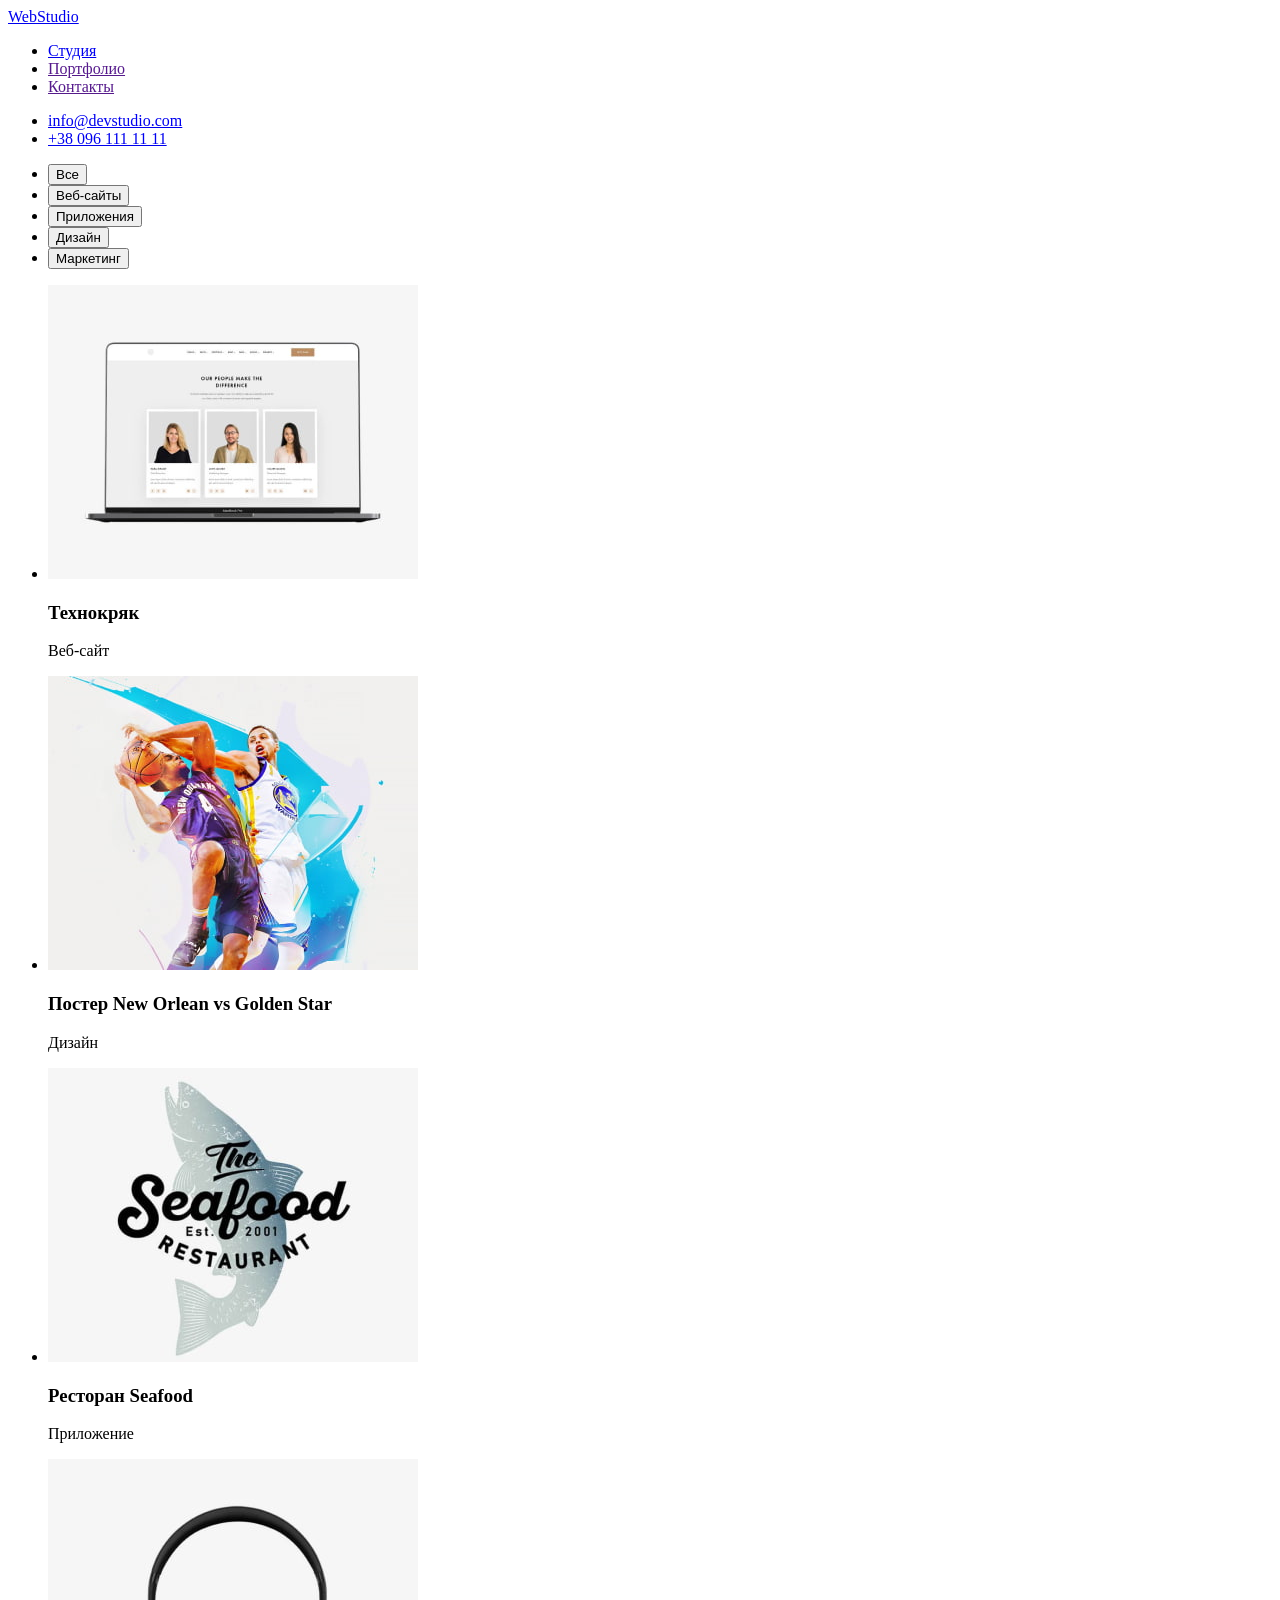
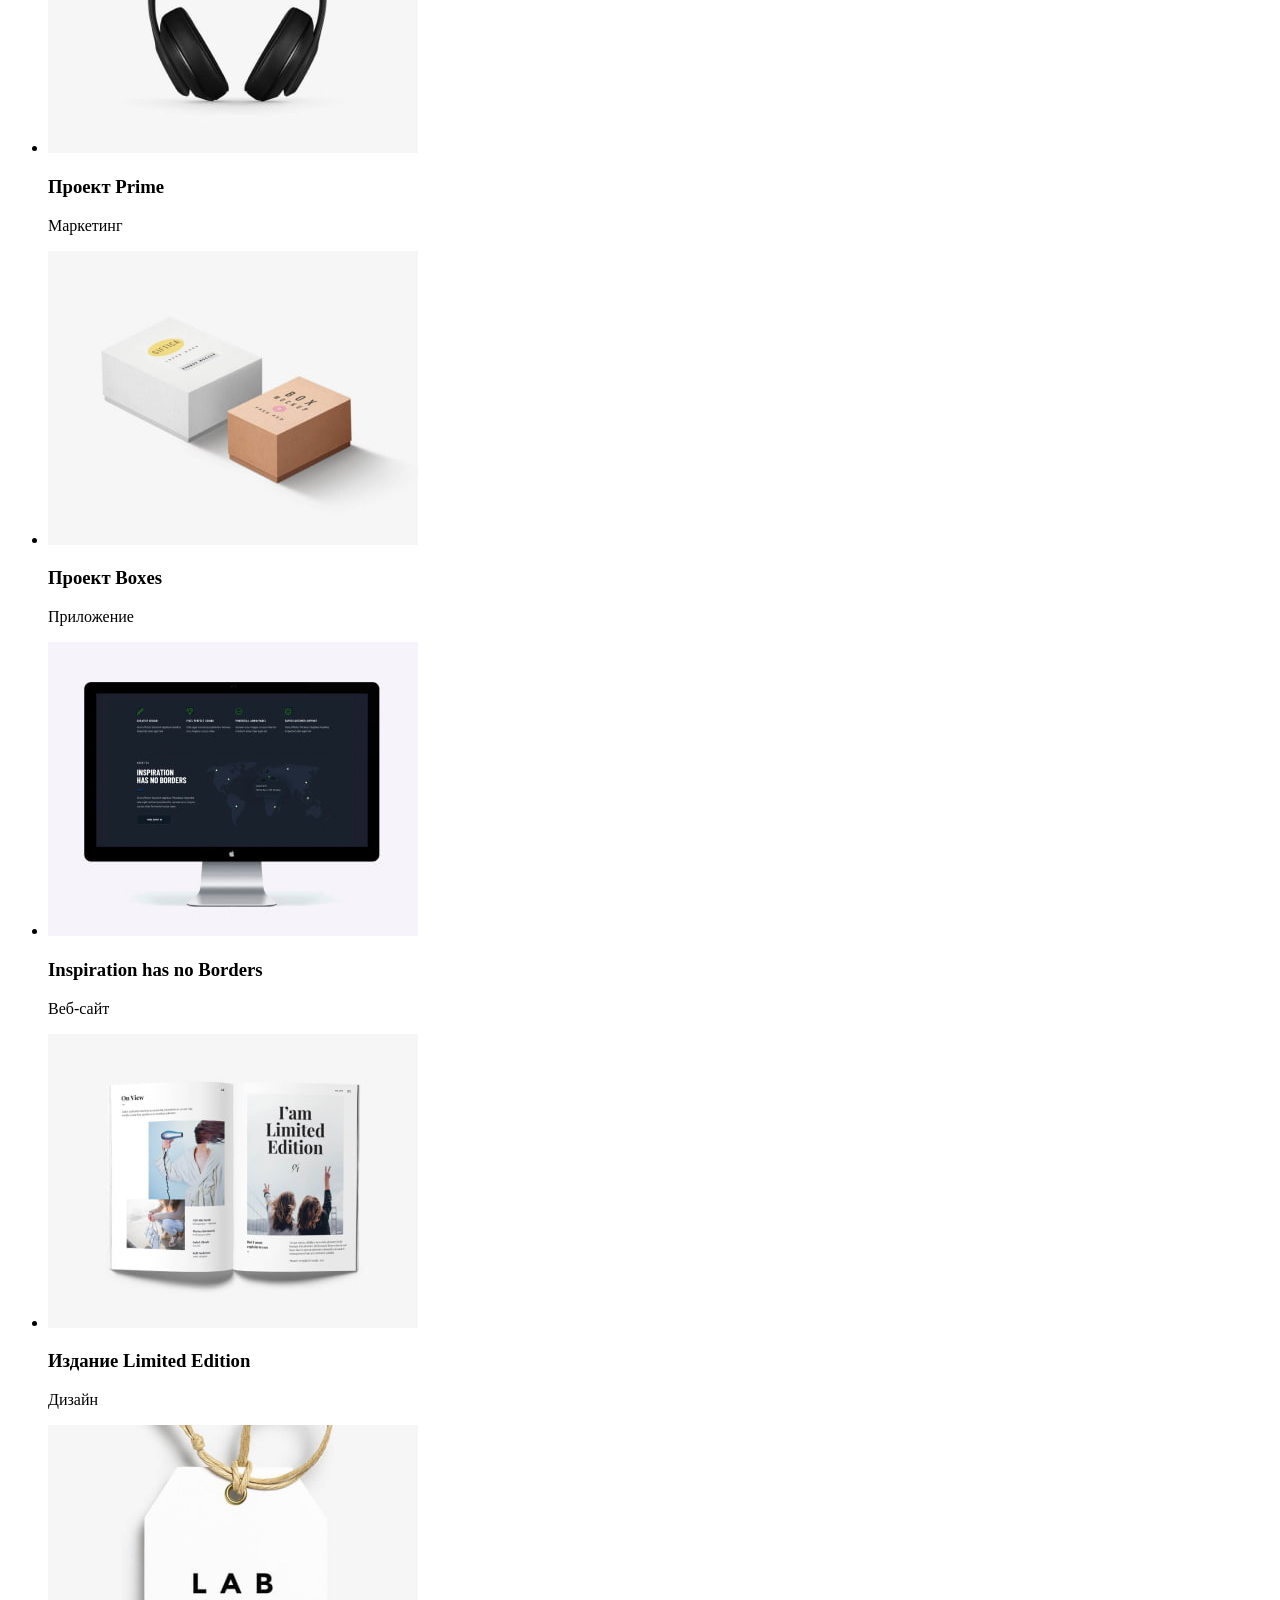
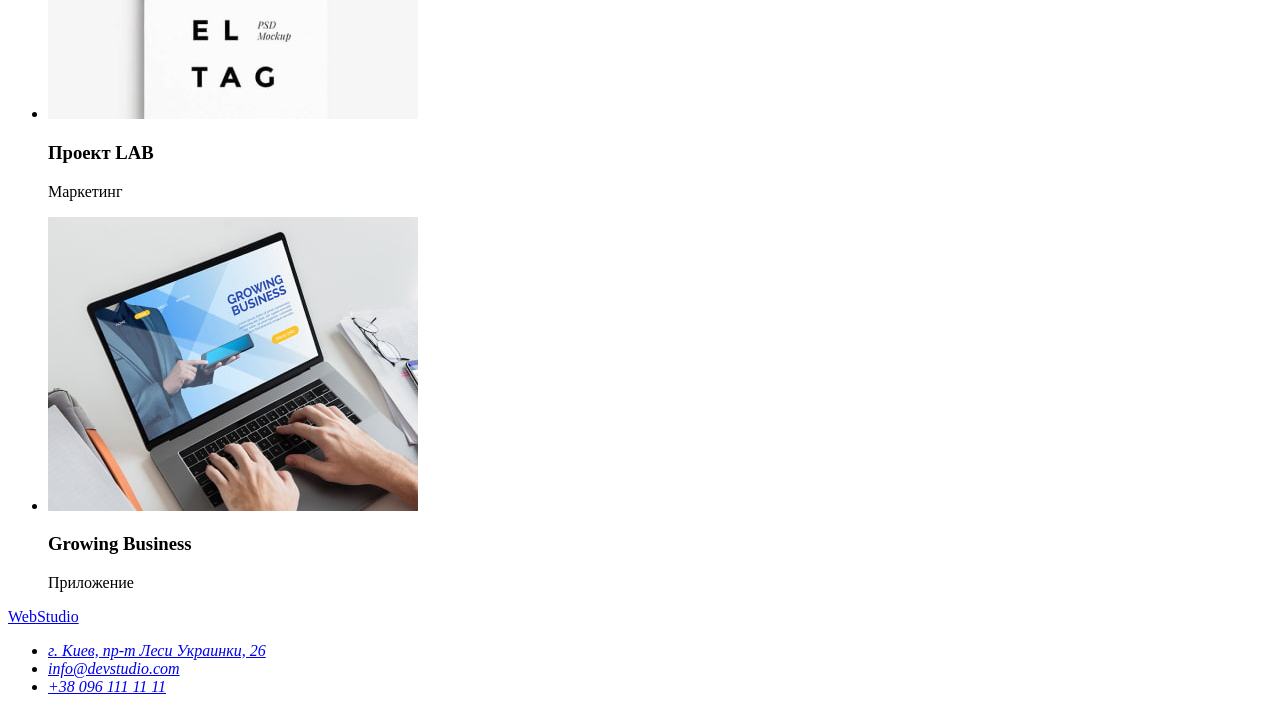
==== portfolio.html @ 4f4ed76d "Добавлен заголовок к секции "Наши проэкты"" ====
<!DOCTYPE html> 
<html lang="ru">
<head>
    <meta charset="UTF-8">
    <title>WebStudio</title>
</head>
<body>
<!--Шапка страницы-->
<header>
    <!--Навигация-->
    <nav>
        <a href="WebStudio" lang="en">WebStudio</a>
        <ul>
          <li><a href="./index.html">Студия</a></li>
          <li><a href="">Портфолио</a></li>
          <li><a href="">Контакты</a></li>
        </ul>
    </nav>
    <!--Контакты-->
    <ul>
        <li>
            <a href="mailto:info@devstudio.com">info@devstudio.com</a>
        </li>
        <li>
            <a href="tel:+380961111111">+38 096 111 11 11</a>
        </li>
    </ul>
    <!--Cекция-Фильтры-->
    <header>
    <h2 hidden>Фильтры</h2>
    <ul>
        <li>
            <button type="button">Все</button>
        </li>
        <li>
            <button type="button">Веб-сайты</button>
        </li>
        <li>
            <button type="button">Приложения</button>
        </li>
        <li>
            <button type="button">Дизайн</button>
        </li>
        <li>
            <button type="button">Маркетинг</button>
        </li>
    </ul>
    </header>
    <!--Секция-Наши проэкты-->
    <section>
        <h2 hidden>Our projects</h2>
        <ul>
            <li>
                <img src="./images/img7.jpg" alt="Laptop with open web page">
                <h3>Технокряк</h3>
                <p>Веб-сайт</p>
            </li>
            <li>
                <img src="./images/img8.jpg" alt="Basketball players">
                <h3>Постер New Orlean vs Golden Star</h3>
                <p>Дизайн</p>
            </li>
            <li>
                <img src="./images/img9.jpg" alt="Restaurante poster">
                <h3>Ресторан Seafood</h3>
                <p>Приложение</p>
            </li>
            <li>
                <img src="./images/img10.jpg" alt="Earphones">
                <h3>Проект Prime</h3>
                <p>Маркетинг</p>
            </li>
            <li>
                <img src="./images/img11.jpg" alt="Boxes">
                <h3>Проект Boxes</h3>
                <p>Приложение</p>
            </li>
            <li>
                <img src="./images/img12.jpg" alt="PC monitor">
                <h3>Inspiration has no Borders</h3>
                <p>Веб-сайт</p>
            </li>
            <li>
                <img src="./images/img13.jpg" alt="Magazine pages">
                <h3>Издание Limited Edition</h3>
                <p>Дизайн</p>
            </li>
            <li>
                <img src="./images/img14.jpg" alt="Label tag">
                <h3>Проект LAB</h3>
                <p>Маркетинг</p>
            </li>
            <li>
                <img src="./images/img15.jpg" alt="Work on laptop">
                <h3>Growing Business</h3>
                <p>Приложение</p>
            </li>
        </ul>
    </section>
    <!--Footer-->
<footer>
    <a href="WebStudio" lang="en">WebStudio</a>
    <address>
    <ul>
        <li>
            <a href="https://www.google.com.ua/maps/place/Lesi+Ukrainky+Blvd,+26,+Kyiv,+02000/@50.4265807,30.5361971,17z/data=!3m1!4b1!4m5!3m4!1s0x40d4cf0e033ecbe9:0x57a4dffefec77da0!8m2!3d50.4265807!4d30.5383859?hl=en" target="_blank" rel="noreferrer noopener">г. Киев, пр-т Леси Украинки, 26</a>
        </li>
        <li>
            <a href="mailto:info@devstudio.com">info@devstudio.com</a>
        </li>
        <li>
            <a href="tel:+380961111111">+38 096 111 11 11</a>
        </li>
    </ul>
    </address>
</footer>
</body>
</html>
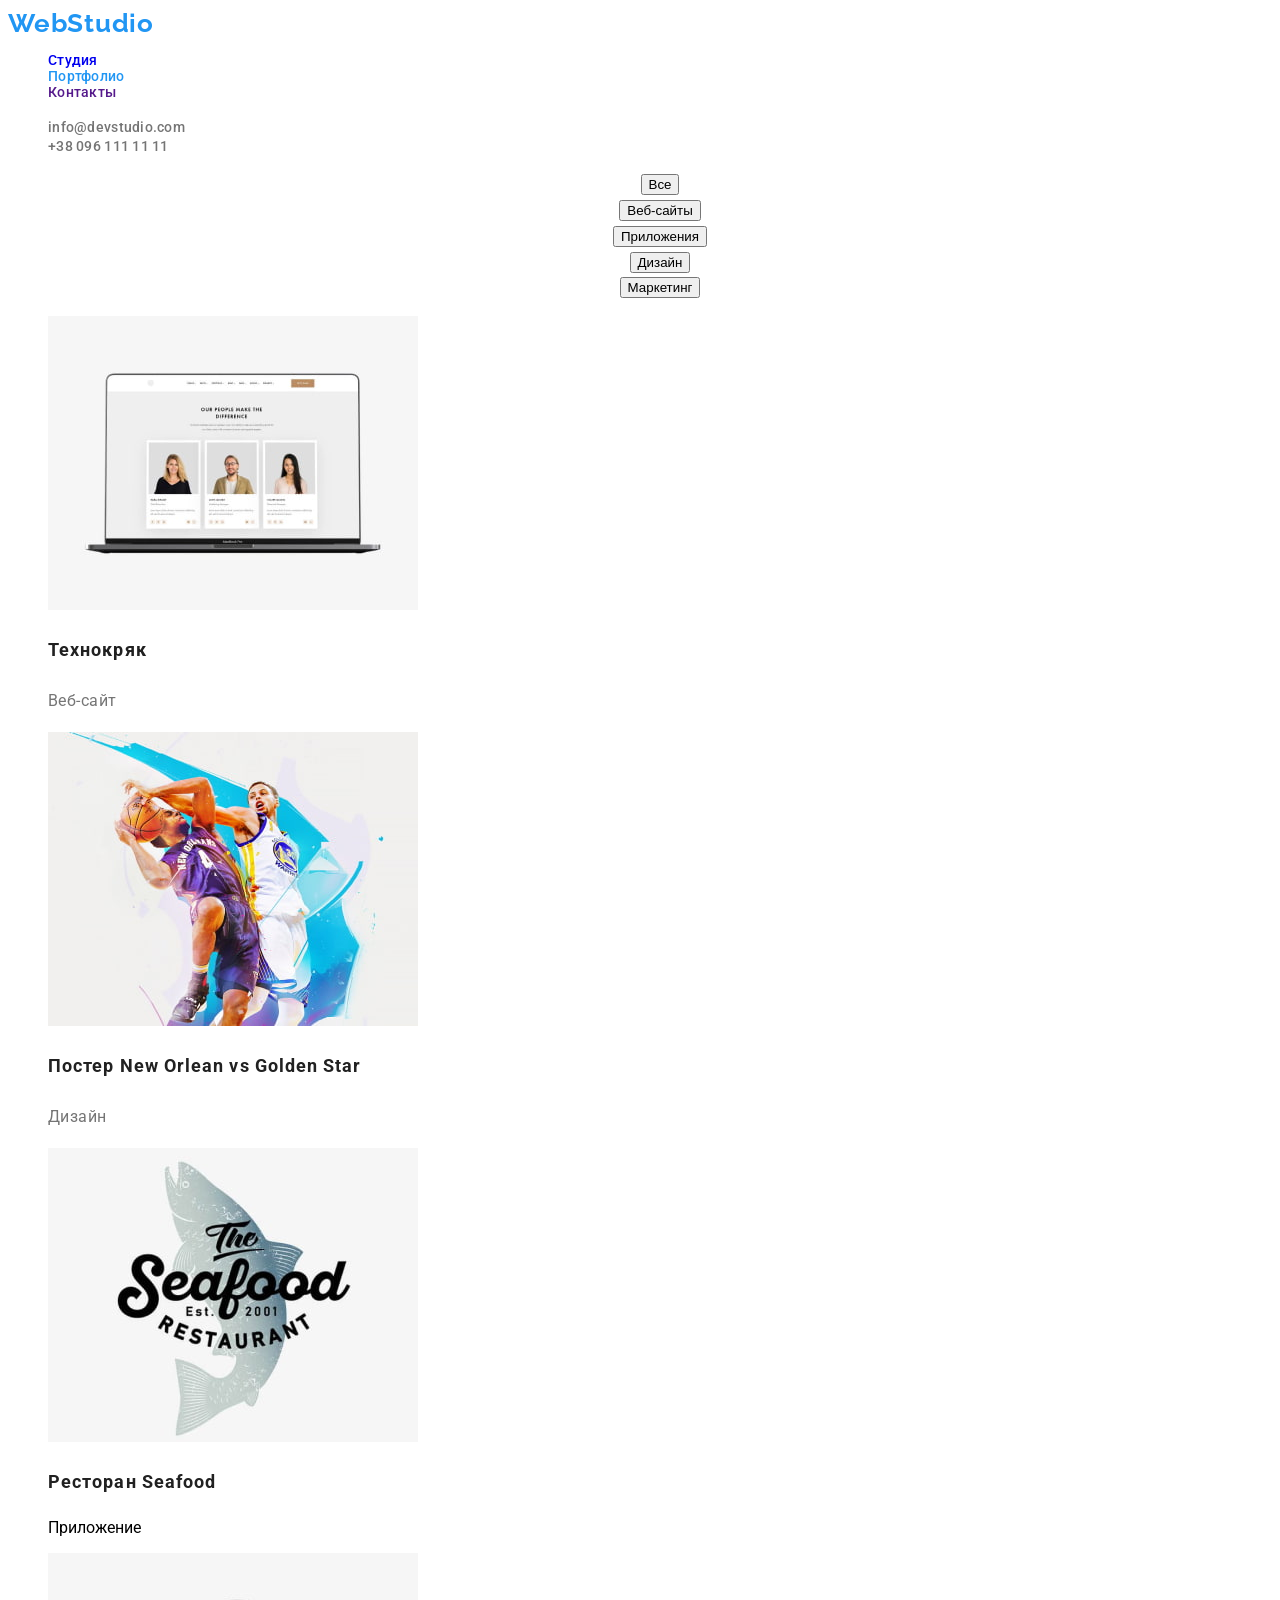
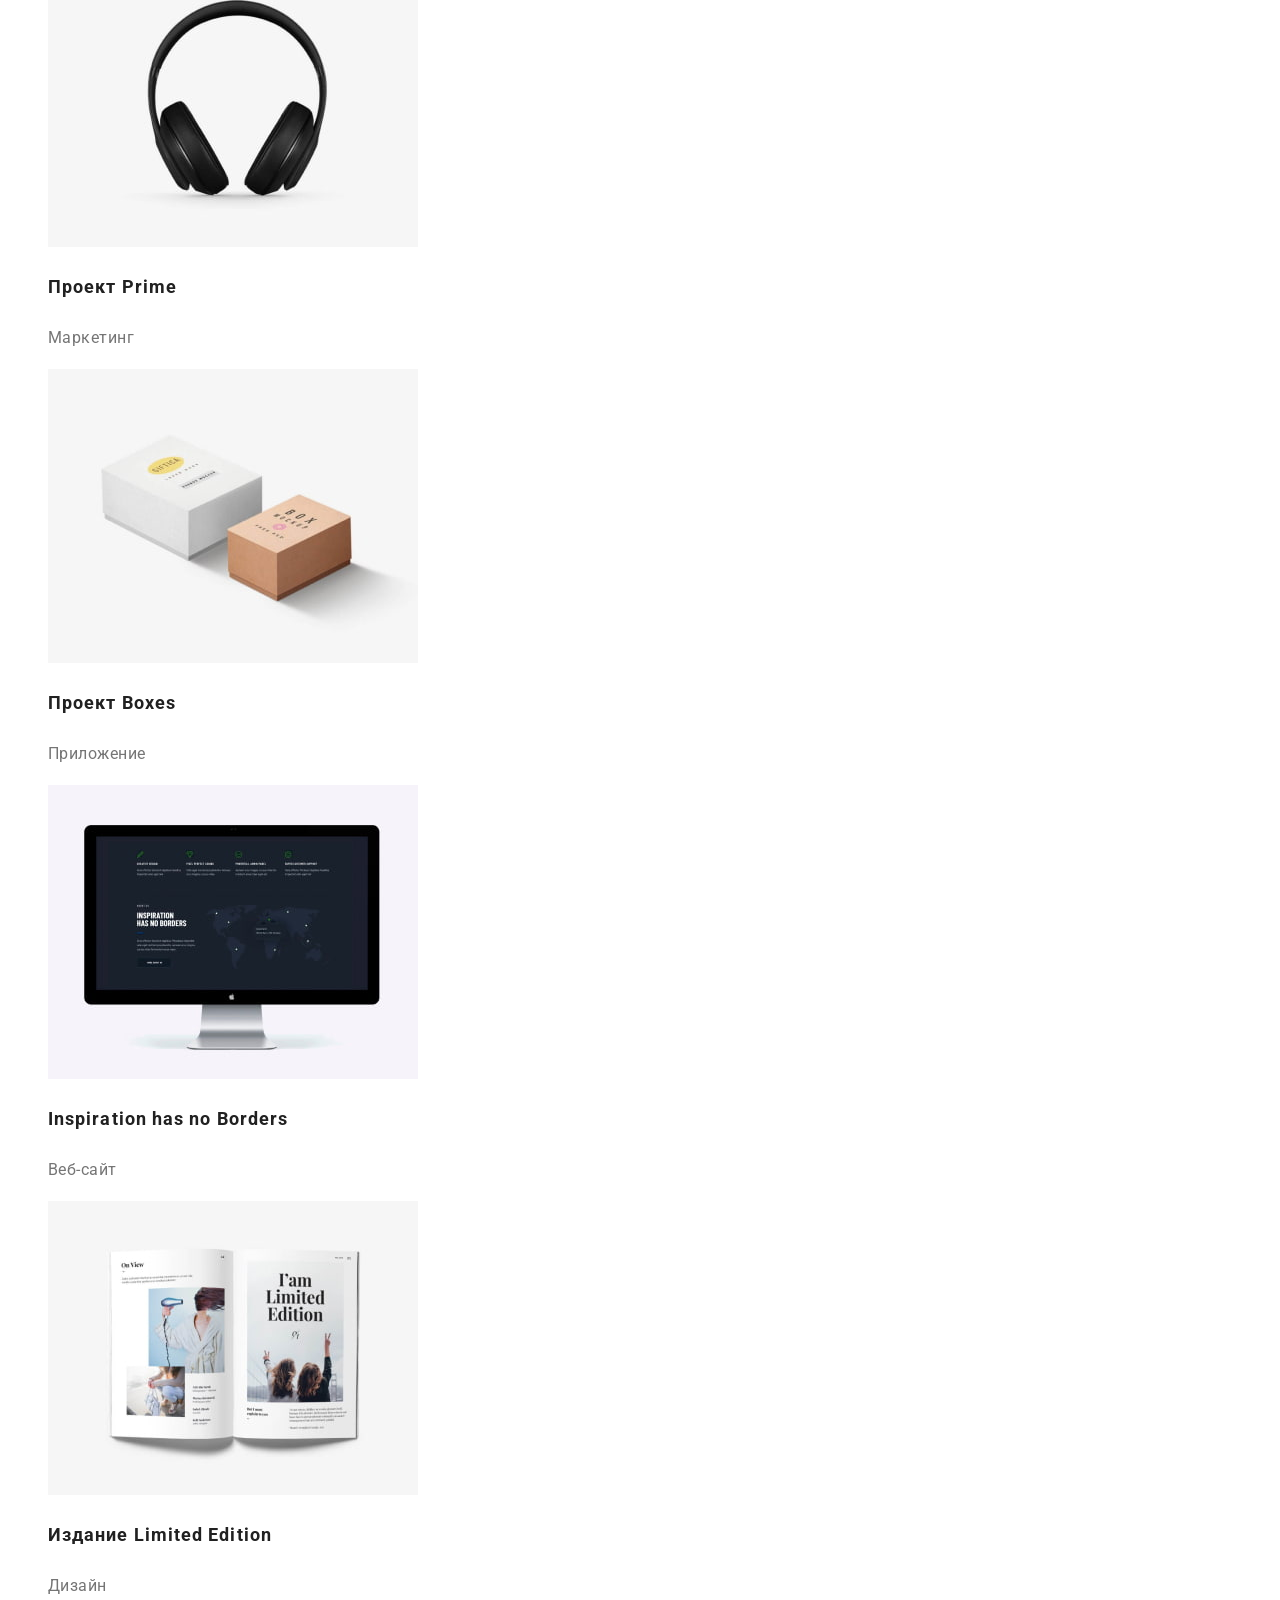
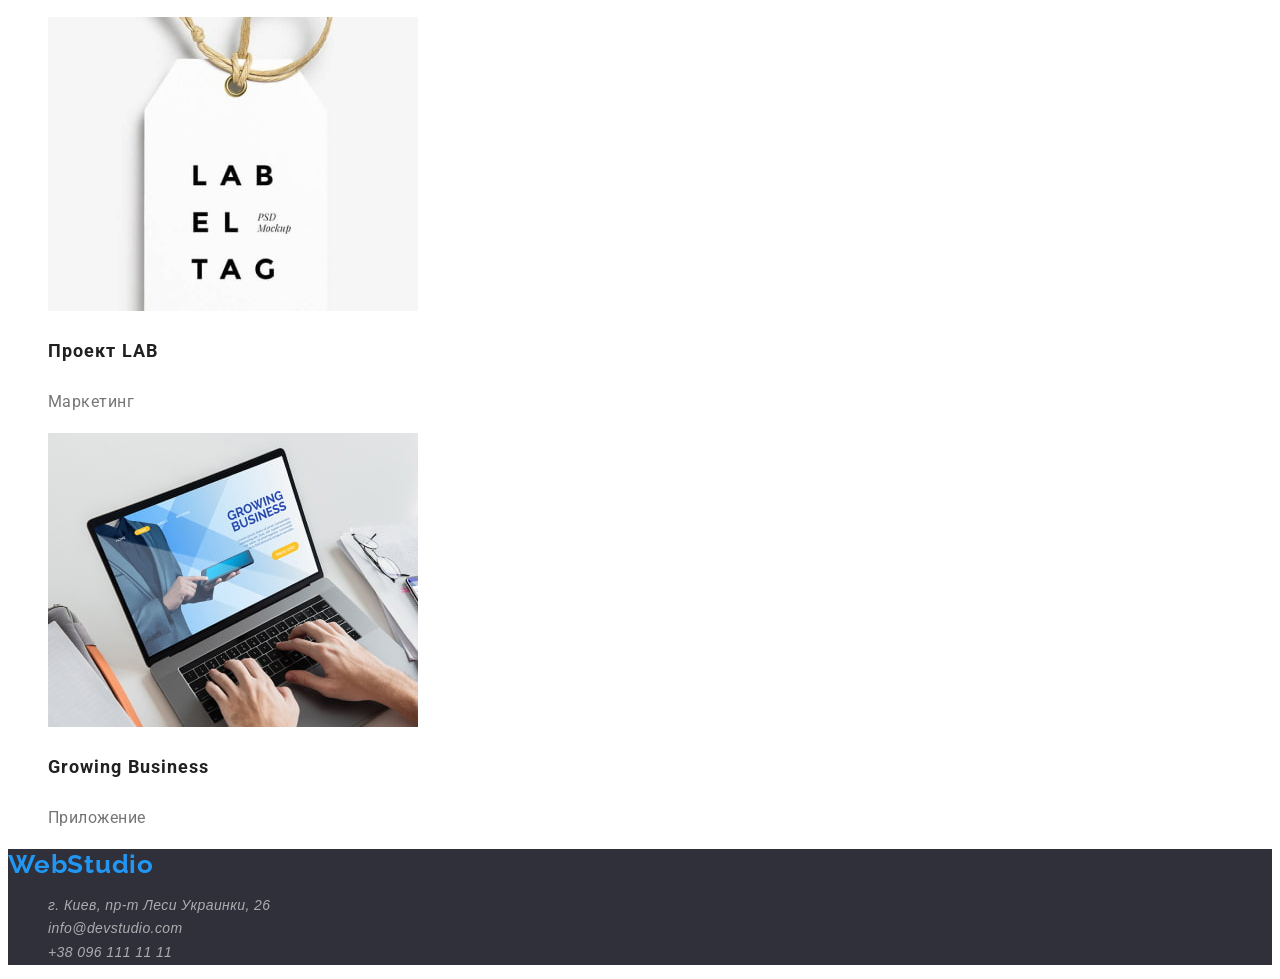
==== commit 1853b743: "Добавлены стили тескта и кнопок" ====
--- a/portfolio.html
+++ b/portfolio.html
@@ -2,114 +2,115 @@
 <html lang="ru">
 <head>
     <meta charset="UTF-8">
+    <link rel="preconnect" href="https://fonts.googleapis.com">
+    <link rel="preconnect" href="https://fonts.gstatic.com" crossorigin>
+    <link href="https://fonts.googleapis.com/css2?family=Raleway:wght@700&family=Roboto:wght@400;500;700;900&display=swap" rel="stylesheet">
+    <link rel="stylesheet" href="./CSS/styles.css">
     <title>WebStudio</title>
 </head>
-<body>
+<body class="body">
 <!--Шапка страницы-->
 <header>
     <!--Навигация-->
-    <nav>
-        <a href="WebStudio" lang="en">WebStudio</a>
-        <ul>
-          <li><a href="./index.html">Студия</a></li>
-          <li><a href="">Портфолио</a></li>
-          <li><a href="">Контакты</a></li>
+    <nav class="nav">
+        <a class="nav-logo" href="WebStudio" lang="en">WebStudio</a>
+        <ul class="nav-list">
+          <li><a class="nav-studio" href="./index.html">Студия</a></li>
+          <li><a class="current" class="nav-portfolio" href="">Портфолио</a></li>
+          <li><a class="nav-contacts" href="">Контакты</a></li>
         </ul>
     </nav>
     <!--Контакты-->
-    <ul>
+    <ul class="contact-list">
         <li>
-            <a href="mailto:info@devstudio.com">info@devstudio.com</a>
+            <a class="email" href="mailto:info@devstudio.com">info@devstudio.com</a>
         </li>
         <li>
-            <a href="tel:+380961111111">+38 096 111 11 11</a>
+            <a class="tel" href="tel:+380961111111">+38 096 111 11 11</a>
         </li>
     </ul>
-    <!--Cекция-Фильтры-->
-    <header>
-    <h2 hidden>Фильтры</h2>
-    <ul>
-        <li>
-            <button type="button">Все</button>
+</header>
+    <!--Cекция-Фильтры и проэкты-->
+    <section class="portfolio">
+    <h2 hidden>Filters and projects</h2>
+    <ul class="filters-list">
+        <li  class="filter-item">
+            <button class="filter" type="button">Все</button>
         </li>
-        <li>
-            <button type="button">Веб-сайты</button>
+        <li class="filter-item">
+            <button class="filter" type="button">Веб-сайты</button>
         </li>
-        <li>
-            <button type="button">Приложения</button>
+        <li class="filter-item">
+            <button class="filter" type="button">Приложения</button>
         </li>
-        <li>
-            <button type="button">Дизайн</button>
+        <li class="filter-item">
+            <button class="filter" type="button">Дизайн</button>
         </li>
-        <li>
-            <button type="button">Маркетинг</button>
+        <li class="filter-item">
+            <button class="filter" type="button">Маркетинг</button>
         </li>
     </ul>
-    </header>
-    <!--Секция-Наши проэкты-->
-    <section>
-        <h2 hidden>Our projects</h2>
-        <ul>
-            <li>
-                <img src="./images/img7.jpg" alt="Laptop with open web page">
-                <h3>Технокряк</h3>
-                <p>Веб-сайт</p>
+        <ul class="portfolio-list">
+            <li class="portfolio-item">
+                <img class="portflio-img" src="./images/img7.jpg" alt="Laptop with open web page">
+                <h3 class="portfolio-titel">Технокряк</h3>
+                <p class="portfolio-subtitel">Веб-сайт</p>
             </li>
-            <li>
-                <img src="./images/img8.jpg" alt="Basketball players">
-                <h3>Постер New Orlean vs Golden Star</h3>
-                <p>Дизайн</p>
+            <li class="portfolio-item">
+                <img class="portflio-img" src="./images/img8.jpg" alt="Basketball players">
+                <h3 class="portfolio-titel">Постер New Orlean vs Golden Star</h3>
+                <p class="portfolio-subtitel">Дизайн</p>
             </li>
-            <li>
-                <img src="./images/img9.jpg" alt="Restaurante poster">
-                <h3>Ресторан Seafood</h3>
+            <li class="portfolio-item">
+                <img class="portflio-img" src="./images/img9.jpg" alt="Restaurante poster">
+                <h3 class="portfolio-titel">Ресторан Seafood</h3>
                 <p>Приложение</p>
             </li>
-            <li>
-                <img src="./images/img10.jpg" alt="Earphones">
-                <h3>Проект Prime</h3>
-                <p>Маркетинг</p>
+            <li class="portfolio-item">
+                <img class="portflio-img" src="./images/img10.jpg" alt="Earphones">
+                <h3 class="portfolio-titel">Проект Prime</h3>
+                <p class="portfolio-subtitel">Маркетинг</p>
             </li>
-            <li>
-                <img src="./images/img11.jpg" alt="Boxes">
-                <h3>Проект Boxes</h3>
-                <p>Приложение</p>
+            <li class="portfolio-item">
+                <img class="portflio-img" src="./images/img11.jpg" alt="Boxes">
+                <h3 class="portfolio-titel">Проект Boxes</h3>
+                <p class="portfolio-subtitel">Приложение</p>
             </li>
-            <li>
-                <img src="./images/img12.jpg" alt="PC monitor">
-                <h3>Inspiration has no Borders</h3>
-                <p>Веб-сайт</p>
+            <li class="portfolio-item">
+                <img class="portflio-img" src="./images/img12.jpg" alt="PC monitor">
+                <h3 class="portfolio-titel">Inspiration has no Borders</h3>
+                <p class="portfolio-subtitel">Веб-сайт</p>
             </li>
-            <li>
-                <img src="./images/img13.jpg" alt="Magazine pages">
-                <h3>Издание Limited Edition</h3>
-                <p>Дизайн</p>
+            <li class="portfolio-item">
+                <img class="portflio-img" src="./images/img13.jpg" alt="Magazine pages">
+                <h3 class="portfolio-titel">Издание Limited Edition</h3>
+                <p class="portfolio-subtitel">Дизайн</p>
             </li>
-            <li>
-                <img src="./images/img14.jpg" alt="Label tag">
-                <h3>Проект LAB</h3>
-                <p>Маркетинг</p>
+            <li class="portfolio-item">
+                <img class="portflio-img" src="./images/img14.jpg" alt="Label tag">
+                <h3 class="portfolio-titel">Проект LAB</h3>
+                <p class="portfolio-subtitel">Маркетинг</p>
             </li>
-            <li>
-                <img src="./images/img15.jpg" alt="Work on laptop">
-                <h3>Growing Business</h3>
-                <p>Приложение</p>
+            <li class="portfolio-item">
+                <img class="portflio-img" src="./images/img15.jpg" alt="Work on laptop">
+                <h3 class="portfolio-titel">Growing Business</h3>
+                <p class="portfolio-subtitel">Приложение</p>
             </li>
         </ul>
     </section>
     <!--Footer-->
-<footer>
-    <a href="WebStudio" lang="en">WebStudio</a>
-    <address>
-    <ul>
-        <li>
-            <a href="https://www.google.com.ua/maps/place/Lesi+Ukrainky+Blvd,+26,+Kyiv,+02000/@50.4265807,30.5361971,17z/data=!3m1!4b1!4m5!3m4!1s0x40d4cf0e033ecbe9:0x57a4dffefec77da0!8m2!3d50.4265807!4d30.5383859?hl=en" target="_blank" rel="noreferrer noopener">г. Киев, пр-т Леси Украинки, 26</a>
+<footer class="footer">
+    <a class="footer-logo" href="WebStudio" lang="en">WebStudio</a>
+    <address class="footer-address">
+    <ul class="address-list">
+        <li class="address-item">
+            <a inherit class="address" href="https://www.google.com.ua/maps/place/Lesi+Ukrainky+Blvd,+26,+Kyiv,+02000/@50.4265807,30.5361971,17z/data=!3m1!4b1!4m5!3m4!1s0x40d4cf0e033ecbe9:0x57a4dffefec77da0!8m2!3d50.4265807!4d30.5383859?hl=en" target="_blank" rel="noreferrer noopener">г. Киев, пр-т Леси Украинки, 26</a>
         </li>
-        <li>
-            <a href="mailto:info@devstudio.com">info@devstudio.com</a>
+        <li class="address-item">
+            <a class="footer-email" href="mailto:info@devstudio.com">info@devstudio.com</a>
         </li>
-        <li>
-            <a href="tel:+380961111111">+38 096 111 11 11</a>
+        <li class="address-item">
+            <a class="footer-tel" href="tel:+380961111111">+38 096 111 11 11</a>
         </li>
     </ul>
     </address>
--- a/CSS/styles.css
+++ b/CSS/styles.css
@@ -0,0 +1,223 @@
+:root{
+    --main-font: 'Roboto', sans-serif;
+}
+
+
+a{
+    text-decoration: none;
+}
+
+ul{
+    list-style-type: none;
+}
+.body{
+    font-family: var(--main-font);
+    background-color: #FFFFFF;
+    }
+
+/*стиль логотипа*/
+.nav-logo{
+    text-decoration: none;
+    font-family: Raleway;
+    font-weight: 700;
+    font-size: 26px;
+    line-height: 1.19;
+    /* identical to box height */
+    letter-spacing: 0.03em;
+    color: #2196F3;
+}
+
+/*стиль навигации*/
+.nav{
+    font-weight: 500;
+    font-size: 14px;
+    line-height: 1.14;
+    letter-spacing: 0.02em;
+    color: #212121;
+}
+.nav-list {
+    list-style-type: none;
+    }
+
+.nav-list :hover,
+.nav-list :focus{
+    color: #2196F3;
+}
+
+.current{
+    color: #2196F3;
+}
+
+.email,
+.tel{
+    font-weight: 500;
+    font-size: 14px;
+    line-height: 1.14;
+    letter-spacing: 0.02em;
+    color: #757575;
+    }
+
+.contact-list :hover,
+.contact-list :focus{
+    color: #2196F3
+}
+/* стили секция герой*/
+.hero-section{
+    background-color: #2F303A;
+}
+
+.hero-titel{
+    font-family: 'Roboto', sans-serif;
+    font-style: normal;
+    font-weight: 900;
+    font-size: 44px;
+    line-height: 1.36;
+    /* or 136% */
+
+    text-align: center;
+    letter-spacing: 0.06em;
+    text-transform: uppercase;
+
+    color: #FFFFFF;
+    }
+
+.hero-button{
+    font-weight: bold;
+    font-size: 16px;
+    line-height: 30px;
+    /* identical to box height, or 187% */
+
+    display: flex;
+    align-items: center;
+    text-align: center;
+    letter-spacing: 0.06em;
+
+    color: #FFFFFF;
+    background-color: #2196F3;
+    box-shadow: 0px 4px 4px rgba(0, 0, 0, 0.15);
+    border-radius: 4px;
+}
+
+/* стили секции преимущества*/
+.advantage-titel{
+    font-weight: 700;
+    font-size: 14px;
+    line-height: 1.14;
+    letter-spacing: 0.03em;
+    text-transform: uppercase;
+    color: #212121;
+}
+
+.advantage-dsc{
+    font-weight: 400;
+    font-size: 14px;
+    line-height: 1.71;
+    /* or 171% */
+    letter-spacing: 0.03em;
+    
+    color: #757575;
+}
+
+/*стили заголовкам h2*/
+.titel{
+    font-weight: 700;
+    font-size: 36px;
+    line-height: 1.17;
+    text-align: center;
+    letter-spacing: 0.03em;
+    color: #212121;
+}
+
+/*стили заголовка h3*/
+.portfolio-titel{
+    font-weight: 700;
+    font-size: 18px;
+    line-height: 2;
+    /* identical to box height, or 200% */
+    letter-spacing: 0.06em;
+    color: #212121;
+}
+
+/*стили подзаголовков*/
+.portfolio-subtitel{
+    font-weight: 400;
+    font-size: 16px;
+    line-height: 1.87;
+    /* identical to box height, or 187% */
+    letter-spacing: 0.03em;
+    color: #757575;
+}
+
+/*стили- наша команда*/
+.tem{
+    background-color: #F5F4FA;
+}
+
+.team-name{
+    font-weight: 500;
+    font-size: 16px;
+    line-height: 1.19;
+    /* identical to box height */
+    text-align: center;
+    letter-spacing: 0.03em;
+    color: #212121;
+}
+
+.team-possition{
+    font-weight: 400;
+    font-size: 16px;
+    line-height: 1.19;
+    /* identical to box height */
+    text-align: center;
+    letter-spacing: 0.03em;
+    color: #757575;
+}
+
+/*кнопки фильтров*/
+.filters-list{
+    font-weight: 500;
+    font-size: 16px;
+    line-height: 1.62;
+    /* identical to box height, or 162% */
+    text-align: center;
+    letter-spacing: 0.03em;
+    color: #212121;
+  }
+
+.filter:hover,:focus{
+    color: #FFFFFF;
+    background-color: #2196F3;
+}
+
+/*стиль футер*/
+.footer{
+    background-color: #2F303A;
+}
+
+.footer-logo{
+    font-family: Raleway;
+    font-weight: 700;
+    font-size: 26px;
+    line-height: 1.19;
+    /* identical to box height */
+    letter-spacing: 0.03em;
+    color: #2196F3;
+   }
+
+.address-list{
+    font-weight: normal;
+    font-size: 14px;
+    line-height: 1.71;
+    /* or 171% */
+    letter-spacing: 0.03em;
+    color: #FFFFFF;
+}
+
+.address,
+.footer-email,
+.footer-tel{
+color: rgba(255, 255, 255, 0.6);;
+}
+
+
+
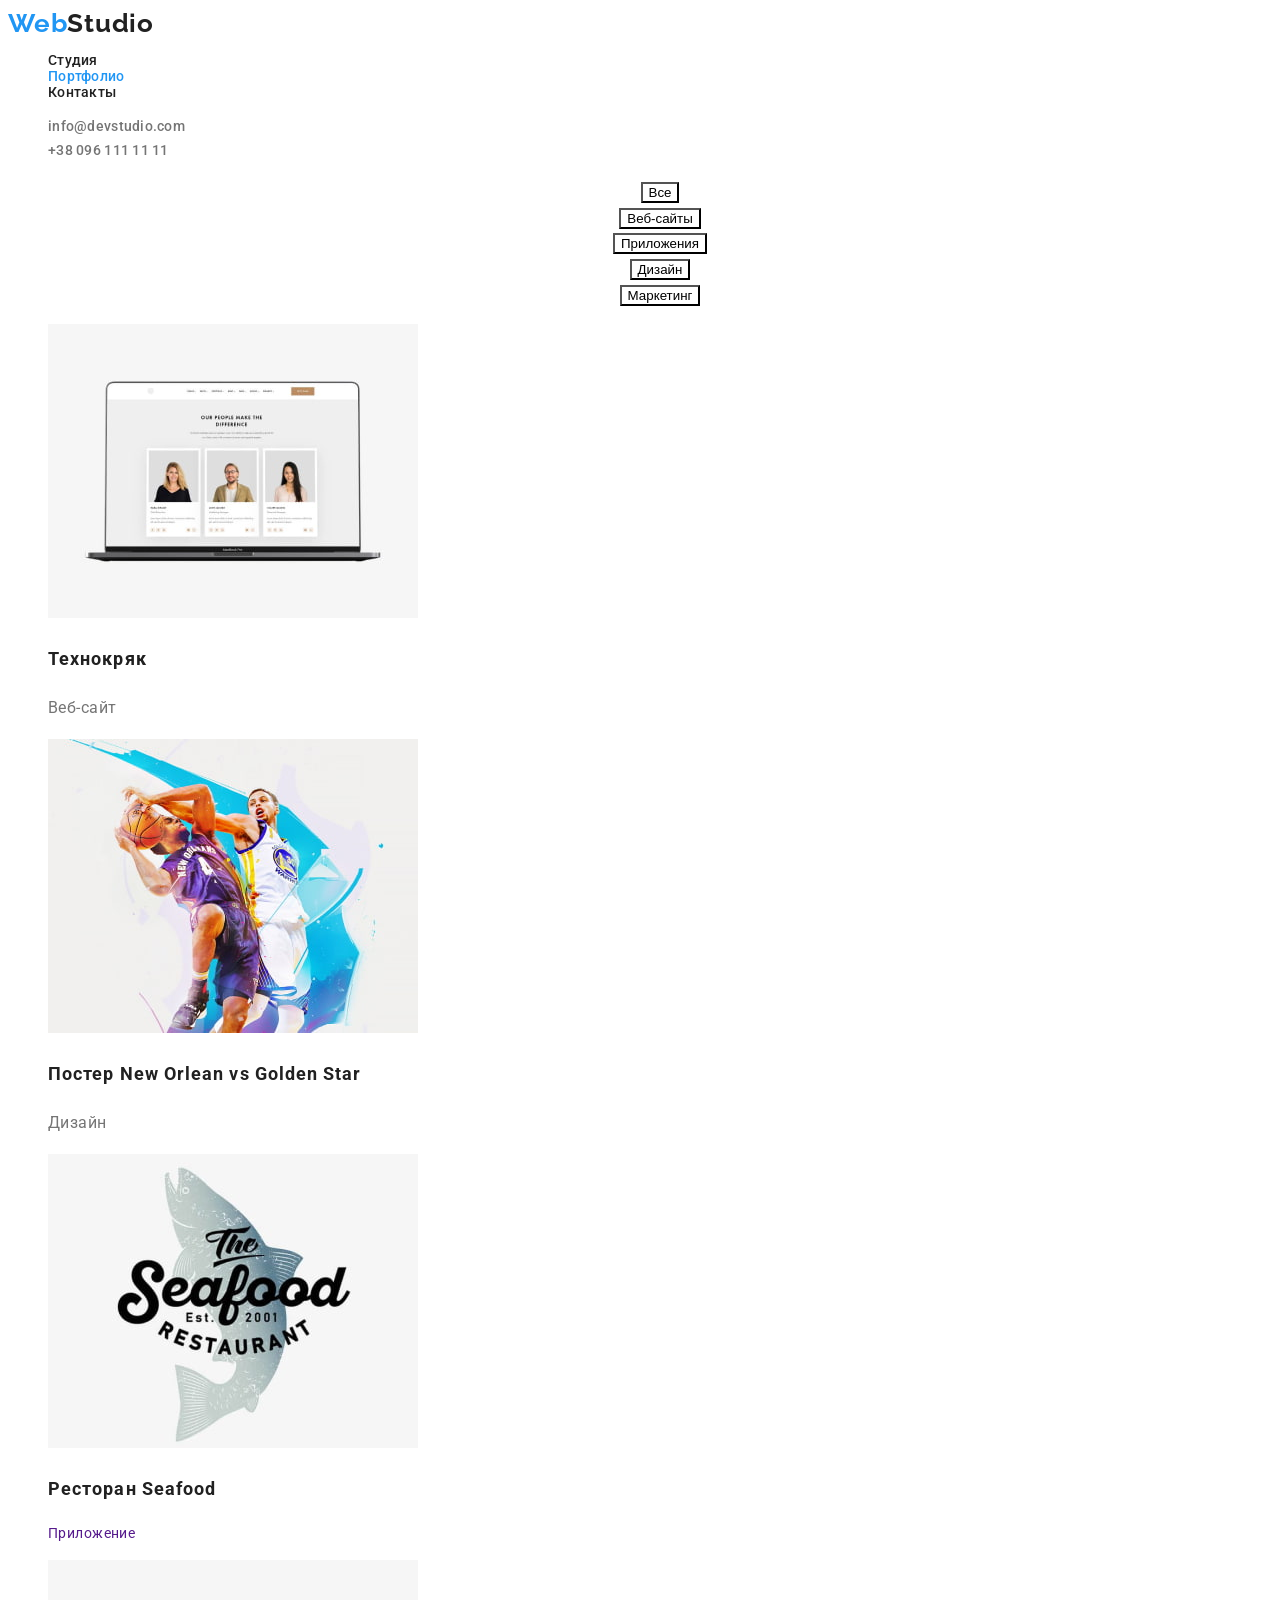
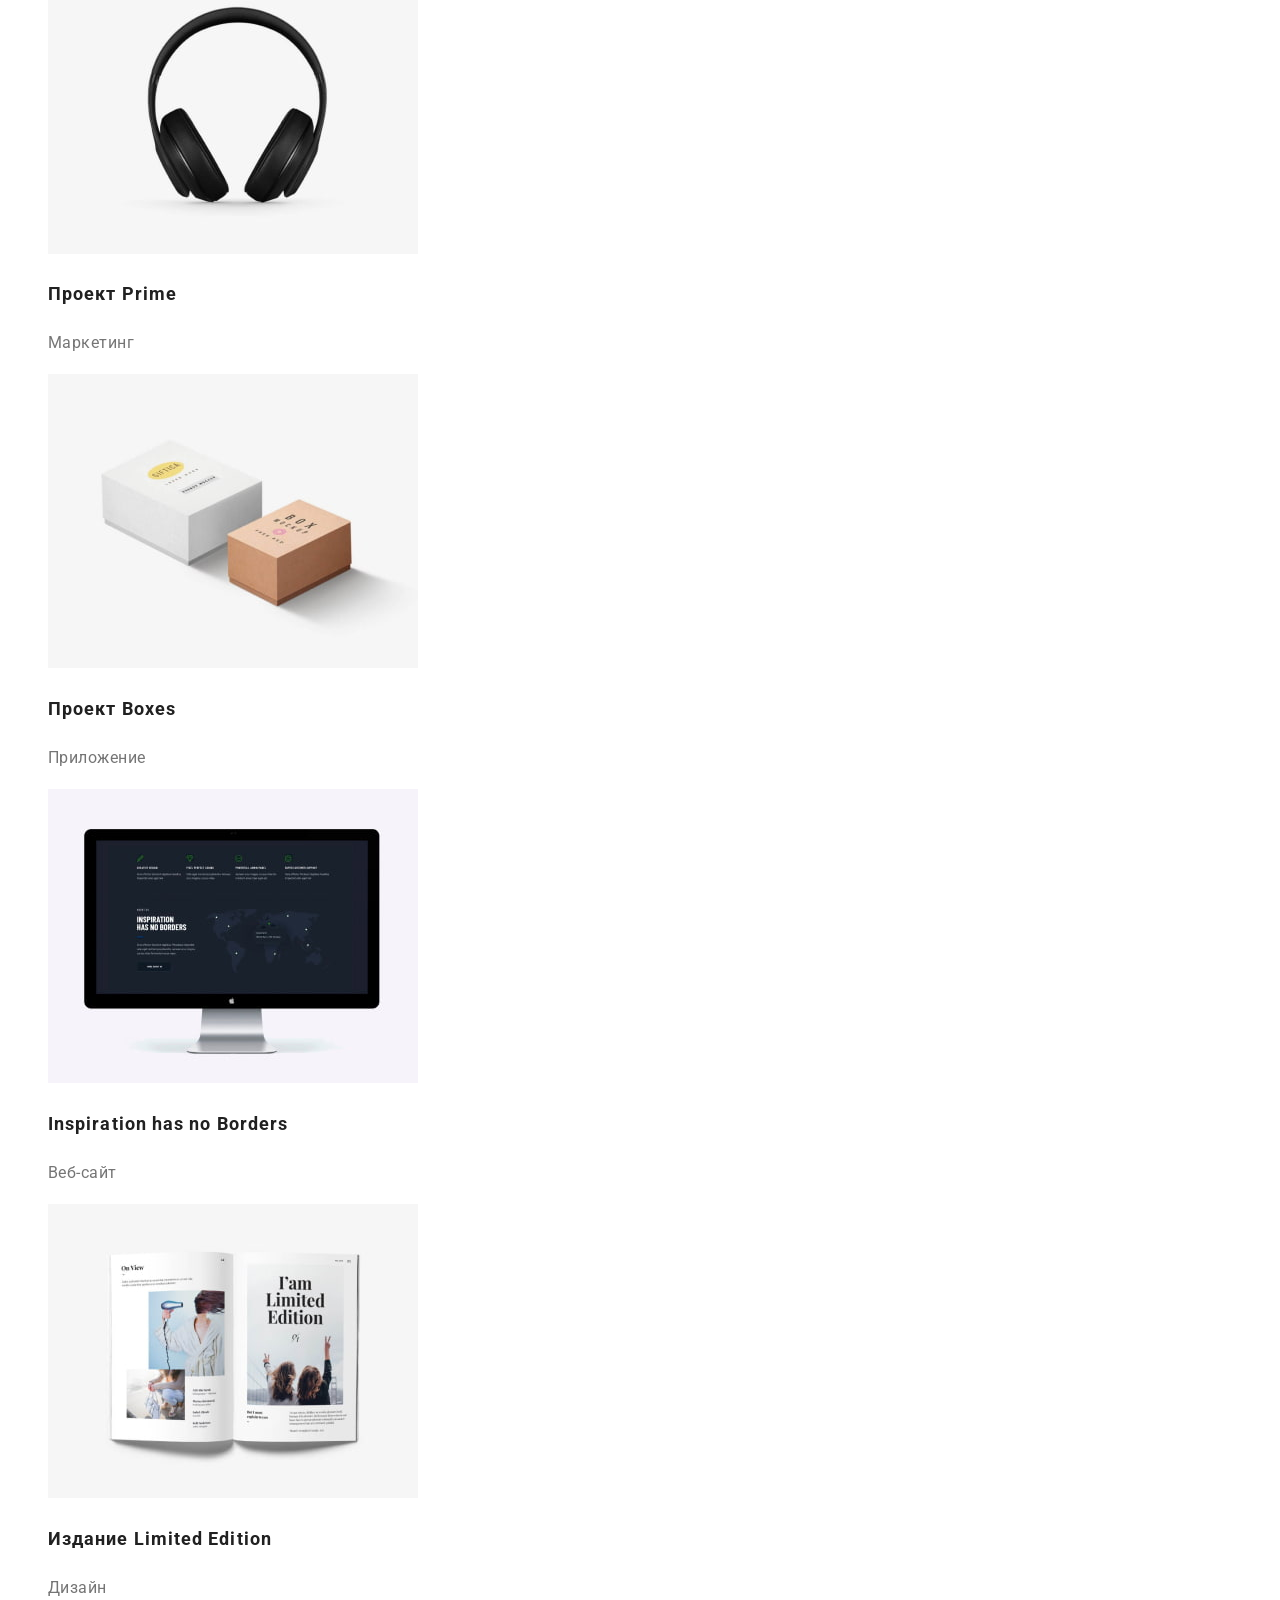
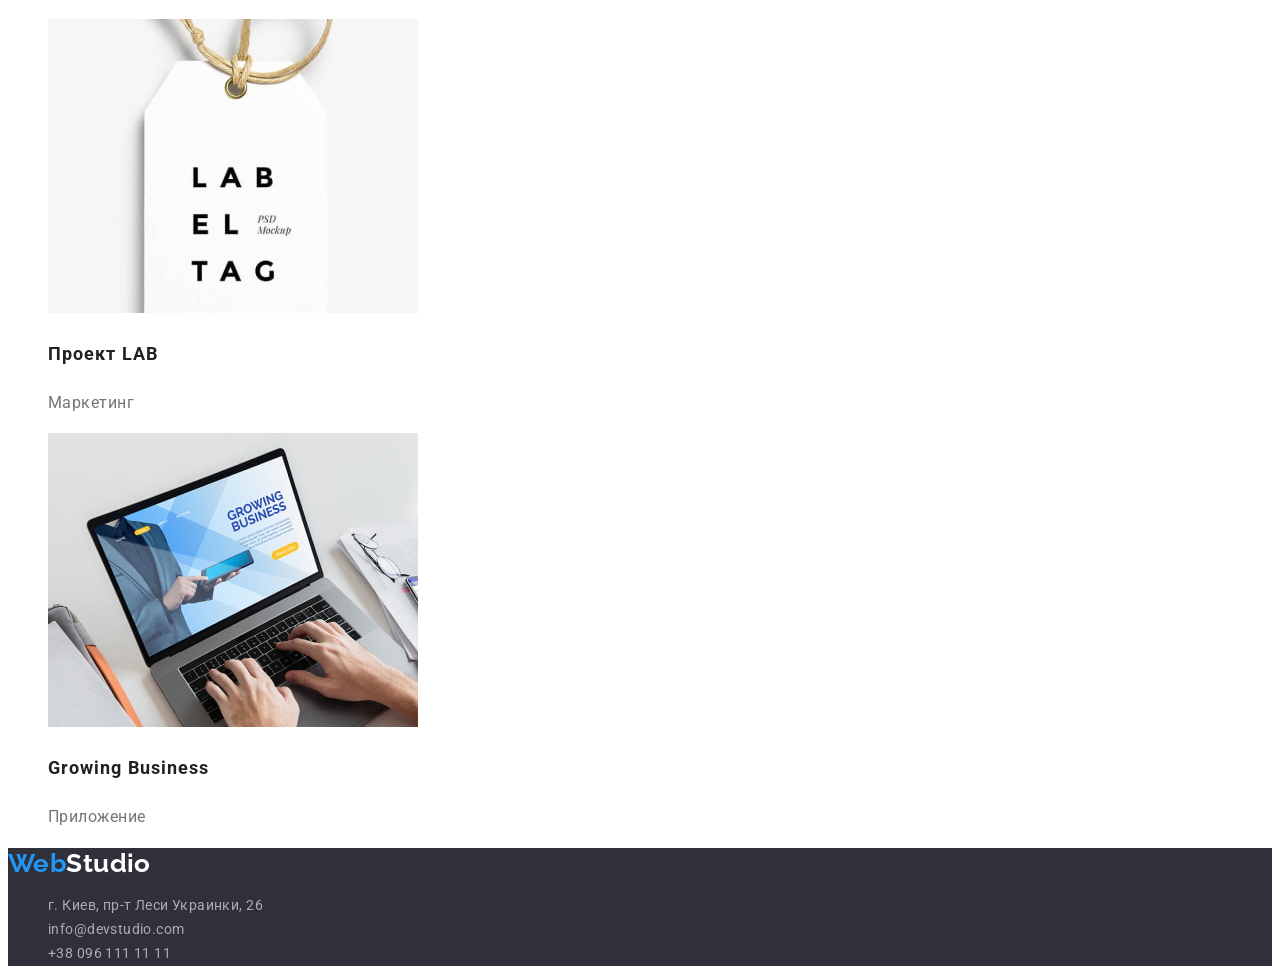
==== commit 03761d68: "доработка дз#2" ====
--- a/portfolio.html
+++ b/portfolio.html
@@ -8,12 +8,12 @@
     <link rel="stylesheet" href="./CSS/styles.css">
     <title>WebStudio</title>
 </head>
-<body class="body">
+<body>
 <!--Шапка страницы-->
 <header>
     <!--Навигация-->
     <nav class="nav">
-        <a class="nav-logo" href="WebStudio" lang="en">WebStudio</a>
+        <a class="nav-logo" href="WebStudio" lang="en">Web<span class="style-logo">Studio</span></a>
         <ul class="nav-list">
           <li><a class="nav-studio" href="./index.html">Студия</a></li>
           <li><a class="current" class="nav-portfolio" href="">Портфолио</a></li>
@@ -32,7 +32,7 @@
 </header>
     <!--Cекция-Фильтры и проэкты-->
     <section class="portfolio">
-    <h2 hidden>Filters and projects</h2>
+    <h1 hidden>Filters and projects</h2>
     <ul class="filters-list">
         <li  class="filter-item">
             <button class="filter" type="button">Все</button>
@@ -52,55 +52,73 @@
     </ul>
         <ul class="portfolio-list">
             <li class="portfolio-item">
+                <a  class="portfolio-link" href="">
                 <img class="portflio-img" src="./images/img7.jpg" alt="Laptop with open web page">
-                <h3 class="portfolio-titel">Технокряк</h3>
+                <h2 class="portfolio-titel">Технокряк</h2>
                 <p class="portfolio-subtitel">Веб-сайт</p>
+                </a>
             </li>
             <li class="portfolio-item">
+                <a class="portfolio-link" href="">
                 <img class="portflio-img" src="./images/img8.jpg" alt="Basketball players">
-                <h3 class="portfolio-titel">Постер New Orlean vs Golden Star</h3>
+                <h2 class="portfolio-titel">Постер New Orlean vs Golden Star</h3>
                 <p class="portfolio-subtitel">Дизайн</p>
+                </a>
             </li>
             <li class="portfolio-item">
+                <a class="portfolio-link" href="">
                 <img class="portflio-img" src="./images/img9.jpg" alt="Restaurante poster">
-                <h3 class="portfolio-titel">Ресторан Seafood</h3>
+                <h2 class="portfolio-titel">Ресторан Seafood</h2>
                 <p>Приложение</p>
+                </a>
             </li>
             <li class="portfolio-item">
+                <a class="portfolio-link" href="">
                 <img class="portflio-img" src="./images/img10.jpg" alt="Earphones">
-                <h3 class="portfolio-titel">Проект Prime</h3>
+                <h2 class="portfolio-titel">Проект Prime</h2>
                 <p class="portfolio-subtitel">Маркетинг</p>
+                </a>
             </li>
             <li class="portfolio-item">
+                <a class="portfolio-link" href="">
                 <img class="portflio-img" src="./images/img11.jpg" alt="Boxes">
-                <h3 class="portfolio-titel">Проект Boxes</h3>
+                <h2 class="portfolio-titel">Проект Boxes</h2>
                 <p class="portfolio-subtitel">Приложение</p>
+                </a>
             </li>
             <li class="portfolio-item">
+                <a class="portfolio-link" href="">
                 <img class="portflio-img" src="./images/img12.jpg" alt="PC monitor">
-                <h3 class="portfolio-titel">Inspiration has no Borders</h3>
+                <h2 class="portfolio-titel">Inspiration has no Borders</h2>
                 <p class="portfolio-subtitel">Веб-сайт</p>
+                </a>
             </li>
             <li class="portfolio-item">
+                <a class="portfolio-link" href="">
                 <img class="portflio-img" src="./images/img13.jpg" alt="Magazine pages">
-                <h3 class="portfolio-titel">Издание Limited Edition</h3>
+                <h2 class="portfolio-titel">Издание Limited Edition</h2>
                 <p class="portfolio-subtitel">Дизайн</p>
+                </a>
             </li>
             <li class="portfolio-item">
+                <a class="portfolio-link" href="">
                 <img class="portflio-img" src="./images/img14.jpg" alt="Label tag">
-                <h3 class="portfolio-titel">Проект LAB</h3>
+                <h2 class="portfolio-titel">Проект LAB</h2>
                 <p class="portfolio-subtitel">Маркетинг</p>
+                </a>
             </li>
             <li class="portfolio-item">
+                <a class="portfolio-link" href="">
                 <img class="portflio-img" src="./images/img15.jpg" alt="Work on laptop">
-                <h3 class="portfolio-titel">Growing Business</h3>
+                <h2 class="portfolio-titel">Growing Business</h2>
                 <p class="portfolio-subtitel">Приложение</p>
+                </a>
             </li>
         </ul>
     </section>
     <!--Footer-->
 <footer class="footer">
-    <a class="footer-logo" href="WebStudio" lang="en">WebStudio</a>
+    <a class="footer-logo" href="WebStudio" lang="en">Web<span class="style">Studio</span></a>
     <address class="footer-address">
     <ul class="address-list">
         <li class="address-item">
--- a/CSS/styles.css
+++ b/CSS/styles.css
@@ -1,8 +1,11 @@
 :root{
     --main-font: 'Roboto', sans-serif;
-}
-
-
+    --blue-color: #2196F3;
+    --titels-color: #212121;
+    --text-color: #757575;
+    --white-color: #ffffff;
+}
+/*убираю стили по умолчание*/
 a{
     text-decoration: none;
 }
@@ -10,9 +13,17 @@
 ul{
     list-style-type: none;
 }
-.body{
+
+/*стиль для body*/
+body{
     font-family: var(--main-font);
-    background-color: #FFFFFF;
+    background-color: var(--white-color);
+    color: var(--text-color);
+    font-weight: 400;
+    font-size: 14px;
+    line-height: 1.71;
+    /* or 171% */
+    letter-spacing: 0.03em;
     }
 
 /*стиль логотипа*/
@@ -24,7 +35,10 @@
     line-height: 1.19;
     /* identical to box height */
     letter-spacing: 0.03em;
-    color: #2196F3;
+    color: var(--blue-color)
+}
+.style-logo{
+    color: var(--titels-color);
 }
 
 /*стиль навигации*/
@@ -33,19 +47,24 @@
     font-size: 14px;
     line-height: 1.14;
     letter-spacing: 0.02em;
-    color: #212121;
-}
+    }
+
+    .nav-studio,
+    .nav-portfolio,
+    .nav-contacts{
+        color: var(--titels-color);
+    }
 .nav-list {
     list-style-type: none;
     }
 
 .nav-list :hover,
 .nav-list :focus{
-    color: #2196F3;
+    color: var(--blue-color);
 }
 
 .current{
-    color: #2196F3;
+    color: var(--blue-color);
 }
 
 .email,
@@ -54,13 +73,14 @@
     font-size: 14px;
     line-height: 1.14;
     letter-spacing: 0.02em;
-    color: #757575;
+    color:var(--text-color)
     }
 
 .contact-list :hover,
 .contact-list :focus{
-    color: #2196F3
-}
+    color: var(--blue-color)
+}
+
 /* стили секция герой*/
 .hero-section{
     background-color: #2F303A;
@@ -68,7 +88,6 @@
 
 .hero-titel{
     font-family: 'Roboto', sans-serif;
-    font-style: normal;
     font-weight: 900;
     font-size: 44px;
     line-height: 1.36;
@@ -78,7 +97,7 @@
     letter-spacing: 0.06em;
     text-transform: uppercase;
 
-    color: #FFFFFF;
+    color: var(--white-color);
     }
 
 .hero-button{
@@ -86,14 +105,13 @@
     font-size: 16px;
     line-height: 30px;
     /* identical to box height, or 187% */
-
     display: flex;
     align-items: center;
     text-align: center;
     letter-spacing: 0.06em;
 
-    color: #FFFFFF;
-    background-color: #2196F3;
+    color: var(--white-color);
+    background-color: var(--blue-color);
     box-shadow: 0px 4px 4px rgba(0, 0, 0, 0.15);
     border-radius: 4px;
 }
@@ -103,20 +121,10 @@
     font-weight: 700;
     font-size: 14px;
     line-height: 1.14;
-    letter-spacing: 0.03em;
     text-transform: uppercase;
-    color: #212121;
-}
-
-.advantage-dsc{
-    font-weight: 400;
-    font-size: 14px;
-    line-height: 1.71;
-    /* or 171% */
-    letter-spacing: 0.03em;
-    
-    color: #757575;
-}
+    color: var(--titels-color);
+}
+
 
 /*стили заголовкам h2*/
 .titel{
@@ -124,8 +132,7 @@
     font-size: 36px;
     line-height: 1.17;
     text-align: center;
-    letter-spacing: 0.03em;
-    color: #212121;
+    color: var(--titels-color);
 }
 
 /*стили заголовка h3*/
@@ -135,7 +142,7 @@
     line-height: 2;
     /* identical to box height, or 200% */
     letter-spacing: 0.06em;
-    color: #212121;
+    color: var(--titels-color);
 }
 
 /*стили подзаголовков*/
@@ -145,7 +152,7 @@
     line-height: 1.87;
     /* identical to box height, or 187% */
     letter-spacing: 0.03em;
-    color: #757575;
+    color: var(--text-color);
 }
 
 /*стили- наша команда*/
@@ -159,18 +166,14 @@
     line-height: 1.19;
     /* identical to box height */
     text-align: center;
-    letter-spacing: 0.03em;
-    color: #212121;
+    color: var(--titels-color);
 }
 
 .team-possition{
-    font-weight: 400;
-    font-size: 16px;
-    line-height: 1.19;
-    /* identical to box height */
-    text-align: center;
-    letter-spacing: 0.03em;
-    color: #757575;
+        font-size: 16px;
+    line-height: 1.19;
+    /* identical to box height */
+    text-align: center;
 }
 
 /*кнопки фильтров*/
@@ -180,13 +183,16 @@
     line-height: 1.62;
     /* identical to box height, or 162% */
     text-align: center;
-    letter-spacing: 0.03em;
-    color: #212121;
-  }
+    color: var(--titels-color);
+      }
+
+.filter{
+    background-color: var(--white-color);
+}
 
 .filter:hover,:focus{
-    color: #FFFFFF;
-    background-color: #2196F3;
+    color: var(--white-color);
+    background-color: var(--blue-color);
 }
 
 /*стиль футер*/
@@ -200,17 +206,20 @@
     font-size: 26px;
     line-height: 1.19;
     /* identical to box height */
-    letter-spacing: 0.03em;
-    color: #2196F3;
+    color: var(--blue-color);
    }
+.style{
+    color: var(--white-color);
+}
 
 .address-list{
-    font-weight: normal;
+    font-style: normal;
+    font-weight: 400;
     font-size: 14px;
     line-height: 1.71;
     /* or 171% */
     letter-spacing: 0.03em;
-    color: #FFFFFF;
+    color: var(--white-color);
 }
 
 .address,
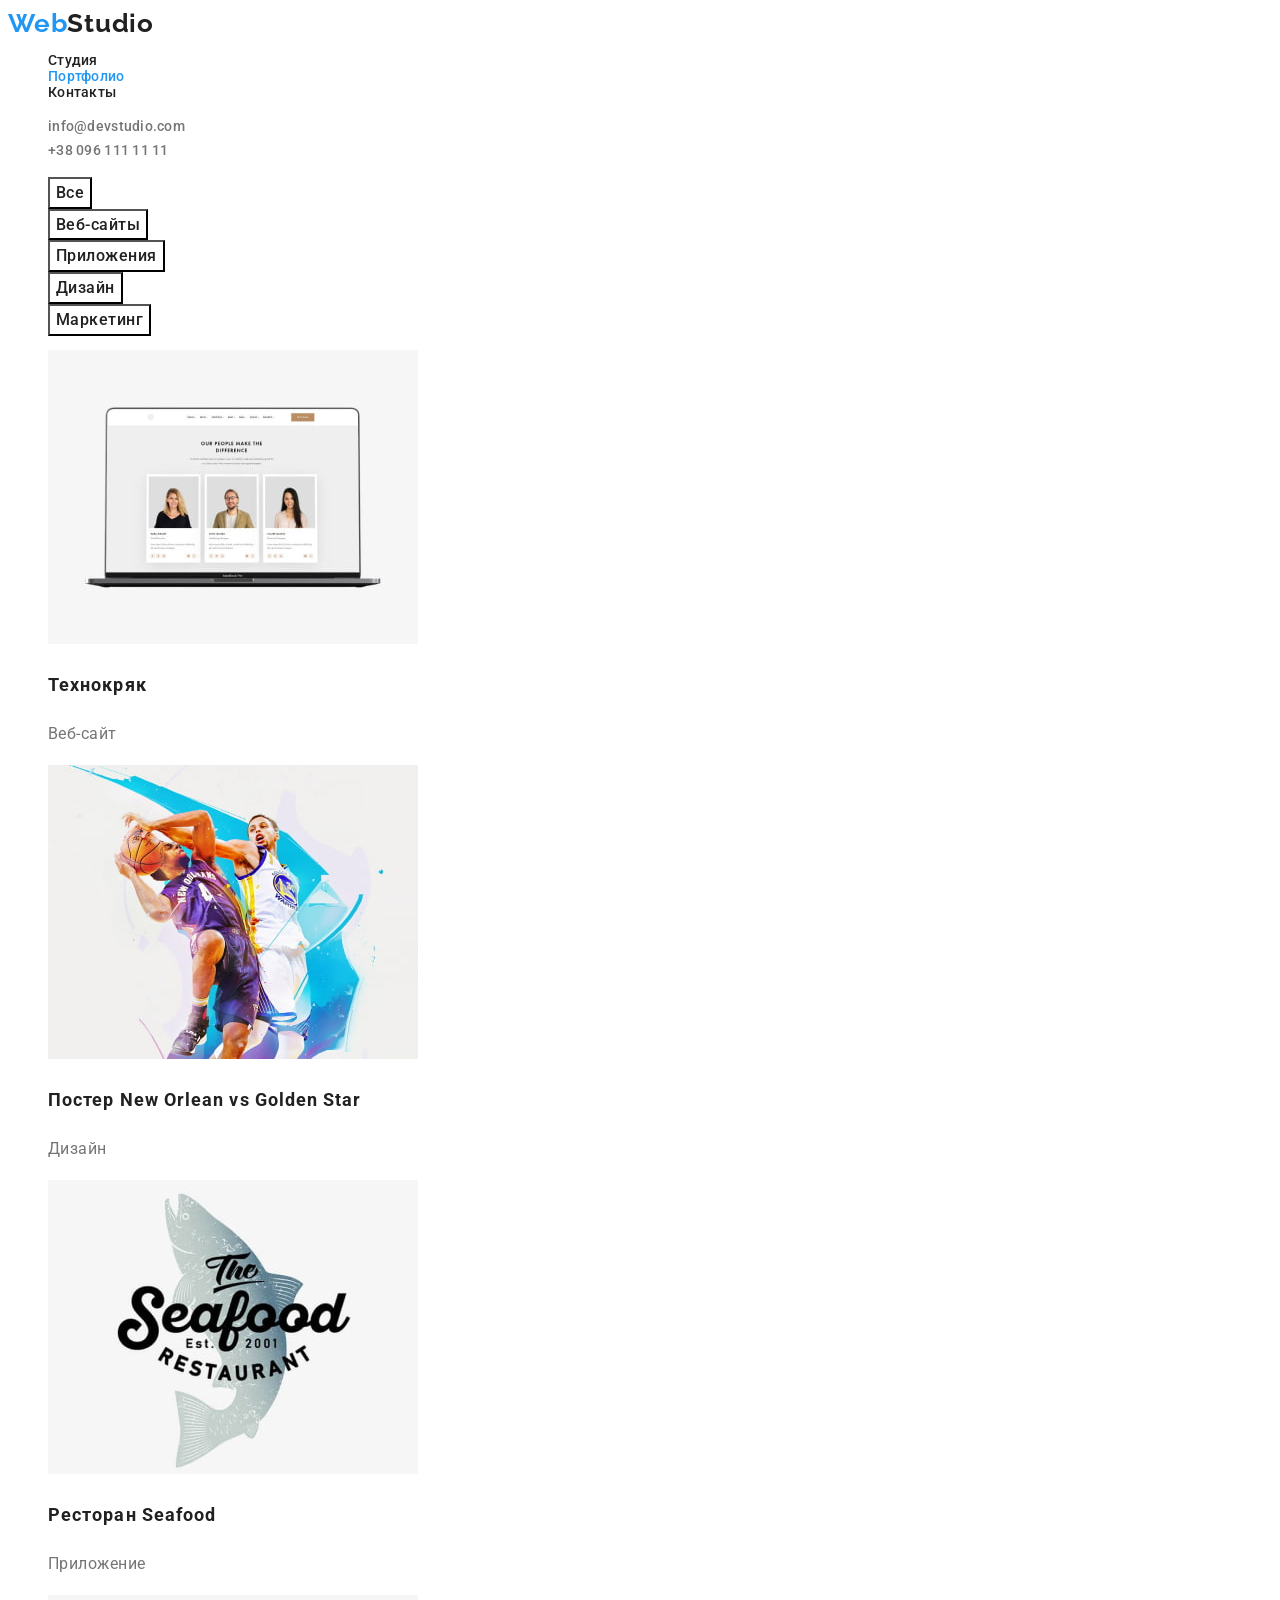
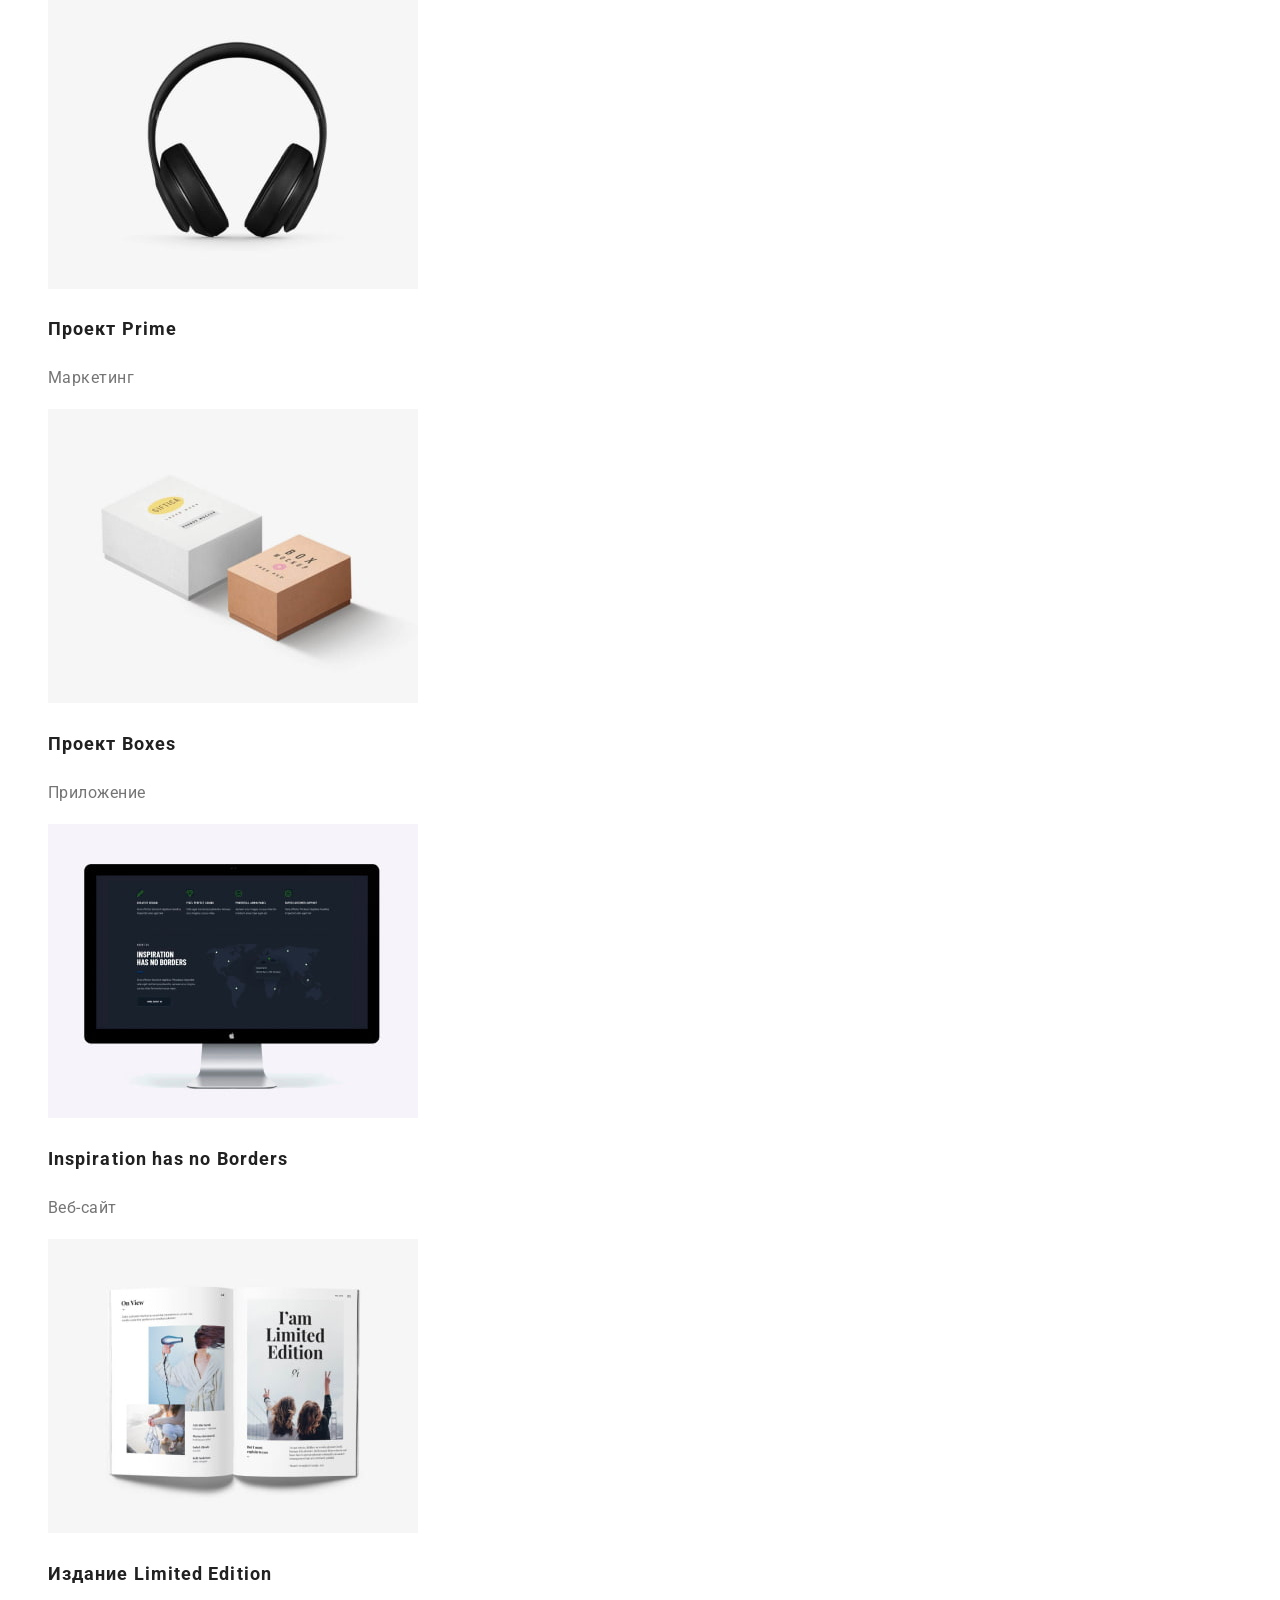
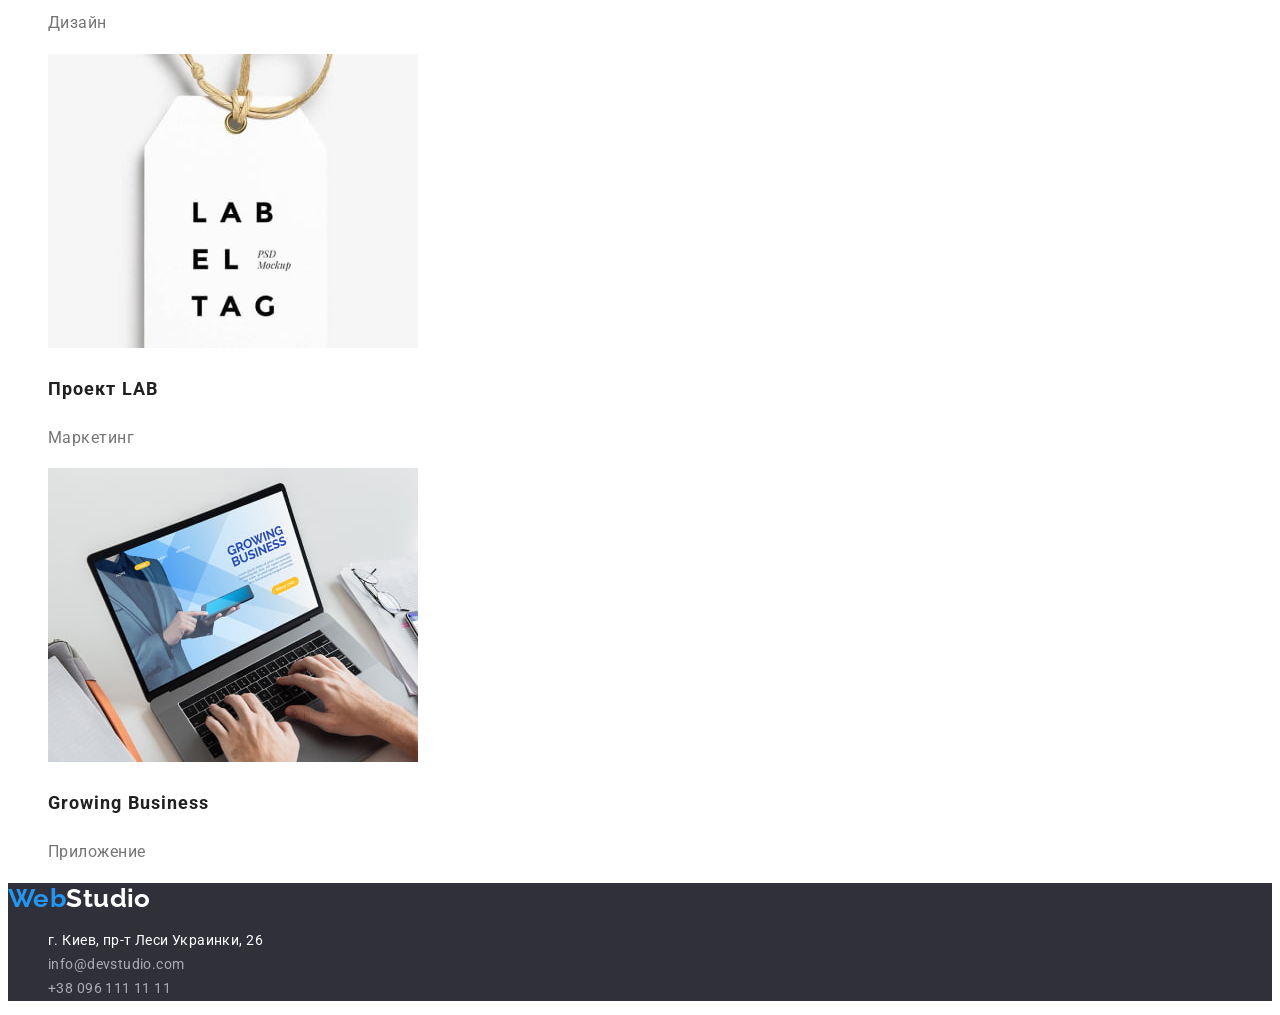
==== commit aa47da18: "корректировка замечаний по ДЗ" ====
--- a/portfolio.html
+++ b/portfolio.html
@@ -16,7 +16,7 @@
         <a class="nav-logo" href="WebStudio" lang="en">Web<span class="style-logo">Studio</span></a>
         <ul class="nav-list">
           <li><a class="nav-studio" href="./index.html">Студия</a></li>
-          <li><a class="current" class="nav-portfolio" href="">Портфолио</a></li>
+          <li><a class="nav-portfolio, current" href="">Портфолио</a></li>
           <li><a class="nav-contacts" href="">Контакты</a></li>
         </ul>
     </nav>
@@ -32,7 +32,7 @@
 </header>
     <!--Cекция-Фильтры и проэкты-->
     <section class="portfolio">
-    <h1 hidden>Filters and projects</h2>
+    <h1 hidden>Filters and projects</h1>
     <ul class="filters-list">
         <li  class="filter-item">
             <button class="filter" type="button">Все</button>
@@ -61,7 +61,7 @@
             <li class="portfolio-item">
                 <a class="portfolio-link" href="">
                 <img class="portflio-img" src="./images/img8.jpg" alt="Basketball players">
-                <h2 class="portfolio-titel">Постер New Orlean vs Golden Star</h3>
+                <h2 class="portfolio-titel">Постер New Orlean vs Golden Star</h2>
                 <p class="portfolio-subtitel">Дизайн</p>
                 </a>
             </li>
@@ -69,7 +69,7 @@
                 <a class="portfolio-link" href="">
                 <img class="portflio-img" src="./images/img9.jpg" alt="Restaurante poster">
                 <h2 class="portfolio-titel">Ресторан Seafood</h2>
-                <p>Приложение</p>
+                <p class="portfolio-subtitel">Приложение</p>
                 </a>
             </li>
             <li class="portfolio-item">
@@ -122,7 +122,7 @@
     <address class="footer-address">
     <ul class="address-list">
         <li class="address-item">
-            <a inherit class="address" href="https://www.google.com.ua/maps/place/Lesi+Ukrainky+Blvd,+26,+Kyiv,+02000/@50.4265807,30.5361971,17z/data=!3m1!4b1!4m5!3m4!1s0x40d4cf0e033ecbe9:0x57a4dffefec77da0!8m2!3d50.4265807!4d30.5383859?hl=en" target="_blank" rel="noreferrer noopener">г. Киев, пр-т Леси Украинки, 26</a>
+            <a class="address" href="https://www.google.com.ua/maps/place/Lesi+Ukrainky+Blvd,+26,+Kyiv,+02000/@50.4265807,30.5361971,17z/data=!3m1!4b1!4m5!3m4!1s0x40d4cf0e033ecbe9:0x57a4dffefec77da0!8m2!3d50.4265807!4d30.5383859?hl=en" target="_blank" rel="noreferrer noopener">г. Киев, пр-т Леси Украинки, 26</a>
         </li>
         <li class="address-item">
             <a class="footer-email" href="mailto:info@devstudio.com">info@devstudio.com</a>
--- a/CSS/styles.css
+++ b/CSS/styles.css
@@ -4,6 +4,10 @@
     --titels-color: #212121;
     --text-color: #757575;
     --white-color: #ffffff;
+    --address-color: rgba(255, 255, 255, 0.6);
+    --background-team: #F5F4FA;
+    --shadow-color: rgba(0, 0, 0, 0.15);
+    --background-hero-section: #2F303A;
 }
 /*убираю стили по умолчание*/
 a{
@@ -19,10 +23,8 @@
     font-family: var(--main-font);
     background-color: var(--white-color);
     color: var(--text-color);
-    font-weight: 400;
     font-size: 14px;
     line-height: 1.71;
-    /* or 171% */
     letter-spacing: 0.03em;
     }
 
@@ -33,7 +35,6 @@
     font-weight: 700;
     font-size: 26px;
     line-height: 1.19;
-    /* identical to box height */
     letter-spacing: 0.03em;
     color: var(--blue-color)
 }
@@ -54,13 +55,11 @@
     .nav-contacts{
         color: var(--titels-color);
     }
-.nav-list {
-    list-style-type: none;
-    }
 
 .nav-list :hover,
 .nav-list :focus{
     color: var(--blue-color);
+    background-color: var(--white-color)
 }
 
 .current{
@@ -78,12 +77,13 @@
 
 .contact-list :hover,
 .contact-list :focus{
-    color: var(--blue-color)
+    color: var(--blue-color);
+    background-color: var(--white-color);
 }
 
 /* стили секция герой*/
 .hero-section{
-    background-color: #2F303A;
+    background-color: var(--background-hero-section);
 }
 
 .hero-titel{
@@ -91,29 +91,25 @@
     font-weight: 900;
     font-size: 44px;
     line-height: 1.36;
-    /* or 136% */
-
     text-align: center;
     letter-spacing: 0.06em;
     text-transform: uppercase;
-
     color: var(--white-color);
     }
 
 .hero-button{
     font-weight: bold;
     font-size: 16px;
-    line-height: 30px;
-    /* identical to box height, or 187% */
+    line-height: 1.87;
     display: flex;
     align-items: center;
     text-align: center;
     letter-spacing: 0.06em;
-
     color: var(--white-color);
     background-color: var(--blue-color);
-    box-shadow: 0px 4px 4px rgba(0, 0, 0, 0.15);
+    box-shadow: 0px 4px 4px var(--shadow-color);
     border-radius: 4px;
+    cursor: pointer
 }
 
 /* стили секции преимущества*/
@@ -140,7 +136,6 @@
     font-weight: 700;
     font-size: 18px;
     line-height: 2;
-    /* identical to box height, or 200% */
     letter-spacing: 0.06em;
     color: var(--titels-color);
 }
@@ -150,43 +145,40 @@
     font-weight: 400;
     font-size: 16px;
     line-height: 1.87;
-    /* identical to box height, or 187% */
     letter-spacing: 0.03em;
     color: var(--text-color);
 }
 
 /*стили- наша команда*/
-.tem{
-    background-color: #F5F4FA;
+.team{
+    background-color: var(--background-team);
 }
 
 .team-name{
     font-weight: 500;
     font-size: 16px;
     line-height: 1.19;
-    /* identical to box height */
     text-align: center;
     color: var(--titels-color);
 }
 
 .team-possition{
-        font-size: 16px;
-    line-height: 1.19;
-    /* identical to box height */
+    font-size: 16px;
+    line-height: 1.19;
     text-align: center;
 }
 
 /*кнопки фильтров*/
-.filters-list{
+.filter{
+    font-family: Roboto;
+    font-style: normal;
     font-weight: 500;
     font-size: 16px;
     line-height: 1.62;
-    /* identical to box height, or 162% */
-    text-align: center;
-    color: var(--titels-color);
-      }
-
-.filter{
+    text-align: center;
+    letter-spacing: 0.03em;
+    color: var(--titels-color);
+    cursor: pointer;
     background-color: var(--white-color);
 }
 
@@ -197,7 +189,7 @@
 
 /*стиль футер*/
 .footer{
-    background-color: #2F303A;
+    background-color: var(--background-hero-section);
 }
 
 .footer-logo{
@@ -205,7 +197,6 @@
     font-weight: 700;
     font-size: 26px;
     line-height: 1.19;
-    /* identical to box height */
     color: var(--blue-color);
    }
 .style{
@@ -217,16 +208,32 @@
     font-weight: 400;
     font-size: 14px;
     line-height: 1.71;
-    /* or 171% */
-    letter-spacing: 0.03em;
-    color: var(--white-color);
-}
-
-.address,
+    letter-spacing: 0.03em;
+}
+
+.address{
+ color: var(--white-color);
+}
 .footer-email,
 .footer-tel{
-color: rgba(255, 255, 255, 0.6);;
-}
-
-
-
+color: var(--address-color);
+}
+
+.address:hover,
+.footer-email:focus{
+    color: var(--blue-color);
+    background-color: var(--background-hero-section);
+}
+
+.footer-email:hover,
+.footer-email:focus{
+    color: var(--blue-color);
+    background-color: var(--background-hero-section);
+}
+
+.footer-tel:hover,
+.footer-tel:focus{
+    color: var(--blue-color);
+    background-color: var(--background-hero-section);
+}
+
